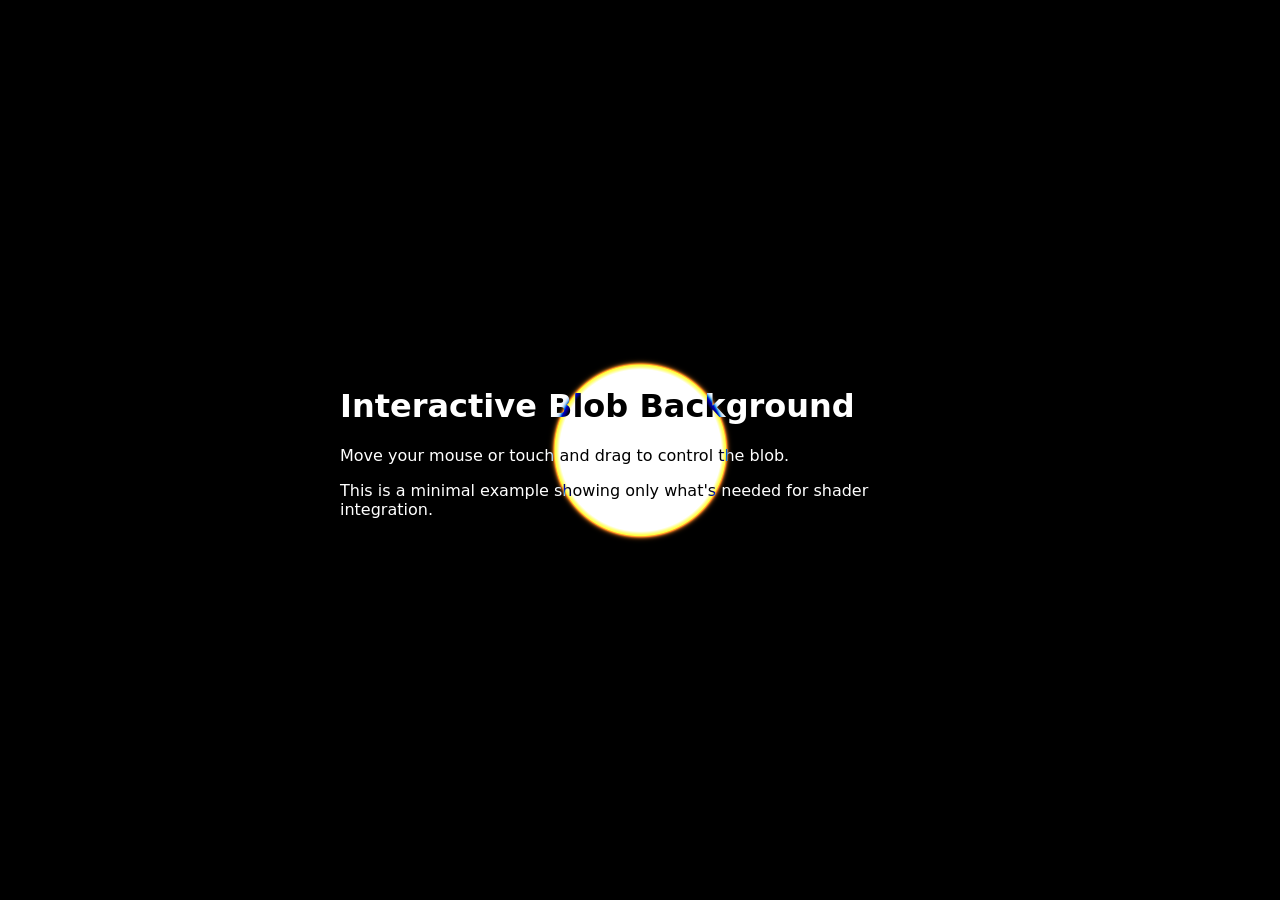
==== minimal-example.html @ 9a6d0f73 "Enhance mouse interaction in shaders: replace ripple effect with a gravitational vortex that warps a" ====
<!DOCTYPE html>
<html lang="en">

<head>
	<meta charset="UTF-8">
	<meta name="viewport" content="width=device-width, initial-scale=1.0">
	<title>Minimal Shader Background Example</title>
	<style>
		html,
		body {
			margin: 0;
			padding: 0;
			width: 100%;
			height: 100%;
			display: grid;
			place-items: center;
		}

		/* Library automatically creates and positions the canvas */
		#shader-web-background {
			position: fixed;
			top: 0;
			left: 0;
			width: 100%;
			height: 100%;
			z-index: -1;
		}

		.content {
			position: relative;
			z-index: 1;
			padding: 2rem;
			color: white;
			font-family: system-ui, sans-serif;
			max-width: 600px;
			margin: 0 auto;
			mix-blend-mode: difference;
		}
	</style>

	<!-- Buffer pass: processes feedback and draws the blob -->
	<script type="x-shader/x-fragment" id="blob-buffer">
		precision highp float;

		uniform vec2 iResolution;
		uniform float iMinDimension;
		uniform sampler2D iChannel0;
		uniform float iFeedbackFadeRate;
		uniform vec2 iBlobCenter;
		uniform float iBlobRadius;
		uniform vec3 iBlobColor;
		uniform float iBlobIntensity;

		void main() {
			vec2 uv = gl_FragCoord.xy / iResolution;
			vec2 st = (gl_FragCoord.xy * 2.0 - iResolution) / iMinDimension;

			vec3 previousColor = texture2D(iChannel0, uv).rgb;
			previousColor *= iFeedbackFadeRate;

			float dist = distance(iBlobCenter, st);
			float blob = smoothstep(iBlobRadius, iBlobRadius * 0.7, dist);
			blob = pow(blob, 15.0);

			vec3 drawColor = iBlobColor * blob * iBlobIntensity;

			vec3 color = clamp(previousColor + drawColor, 0.0, 1.0);
			gl_FragColor = vec4(color, 1.0);
		}
	</script>

	<!-- Image pass: outputs the buffer to screen -->
	<script type="x-shader/x-fragment" id="blob-image">
		precision highp float;

		uniform vec2 iResolution;
		uniform sampler2D iChannel0;

		void main() {
			gl_FragColor = texture2D(iChannel0, gl_FragCoord.xy / iResolution);
		}
	</script>
</head>

<body>
	<!-- Page content -->
	<main class="content">
		<h1>Interactive Blob Background</h1>
		<p>Move your mouse or touch and drag to control the blob.</p>
		<p>This is a minimal example showing only what's needed for shader integration.</p>
	</main>

	<!-- Shader library by xemantic -->
	<script src="dist/shader-web-background.min.js"></script>

	<!-- Shader code -->
	<script>
		(function () {
			// Shader state
			var minDimension = Math.min(window.innerWidth, window.innerHeight);
			var mouseX = window.innerWidth / 2;
			var mouseY = window.innerHeight / 2;
			var shaderMouseX = 0;
			var shaderMouseY = 0;

			// Blob parameters
			var blobCenterX = 0;
			var blobCenterY = 0;
			var blobColor = [1, 0.5, 0.8];
			var blobRadius = 0.25;
			var blobIntensity = 0.6;
			var feedbackFadeRate = 0.98;
			var colorShiftSpeed = 0.1;

			// Mouse and touch tracking
			document.addEventListener('mousemove', function (e) {
				mouseX = e.clientX;
				mouseY = e.clientY;
			});

			document.addEventListener('touchmove', function (e) {
				if (e.touches.length > 0) {
					mouseX = e.touches[0].clientX;
					mouseY = e.touches[0].clientY;
				}
			}, { passive: true });

			// Initialize shader
			shaderWebBackground.shade({
				onInit: function (ctx) {
					mouseX = ctx.cssWidth / 2;
					mouseY = ctx.cssHeight / 2;
				},
				onResize: function (width, height) {
					minDimension = Math.min(width, height);
				},
				onBeforeFrame: function (ctx) {
					var time = performance.now() / 1000;

					// Convert mouse to shader coordinates
					shaderMouseX = ctx.toShaderX(mouseX);
					shaderMouseY = ctx.toShaderY(mouseY);

					// Normalized coordinates
					var stMouseX = (2 * shaderMouseX - ctx.width) / minDimension;
					var stMouseY = (2 * shaderMouseY - ctx.height) / minDimension;

					var targetX = stMouseX;
					var targetY = stMouseY;

					// Smooth blob movement
					blobCenterX += (targetX - blobCenterX) * 0.15;
					blobCenterY += (targetY - blobCenterY) * 0.15;

					// Color shifts based on position and time
					var distance = Math.sqrt(blobCenterX * blobCenterX + blobCenterY * blobCenterY);
					var hue = (time * colorShiftSpeed + distance * 0.5) % 1.0;
					blobColor[0] = 0.5 + 0.5 * Math.sin(hue * Math.PI * 2);
					blobColor[1] = 0.5 + 0.5 * Math.sin((hue + 0.33) * Math.PI * 2);
					blobColor[2] = 0.5 + 0.5 * Math.sin((hue + 0.66) * Math.PI * 2);
				},
				shaders: {
					'blob-buffer': {
						uniforms: {
							iResolution: function (gl, loc, ctx) { gl.uniform2f(loc, ctx.width, ctx.height); },
							iMinDimension: function (gl, loc) { gl.uniform1f(loc, minDimension); },
							iFeedbackFadeRate: function (gl, loc) { gl.uniform1f(loc, feedbackFadeRate); },
							iBlobCenter: function (gl, loc) { gl.uniform2f(loc, blobCenterX, blobCenterY); },
							iBlobRadius: function (gl, loc) { gl.uniform1f(loc, blobRadius); },
							iBlobColor: function (gl, loc) { gl.uniform3f(loc, blobColor[0], blobColor[1], blobColor[2]); },
							iBlobIntensity: function (gl, loc) { gl.uniform1f(loc, blobIntensity); },
							iChannel0: function (gl, loc, ctx) { ctx.texture(loc, ctx.buffers['blob-buffer']); }
						}
					},
					'blob-image': {
						uniforms: {
							iResolution: function (gl, loc, ctx) { gl.uniform2f(loc, ctx.width, ctx.height); },
							iChannel0: function (gl, loc, ctx) { ctx.texture(loc, ctx.buffers['blob-buffer']); }
						}
					}
				}
			});
		})();
	</script>

</body>

</html>
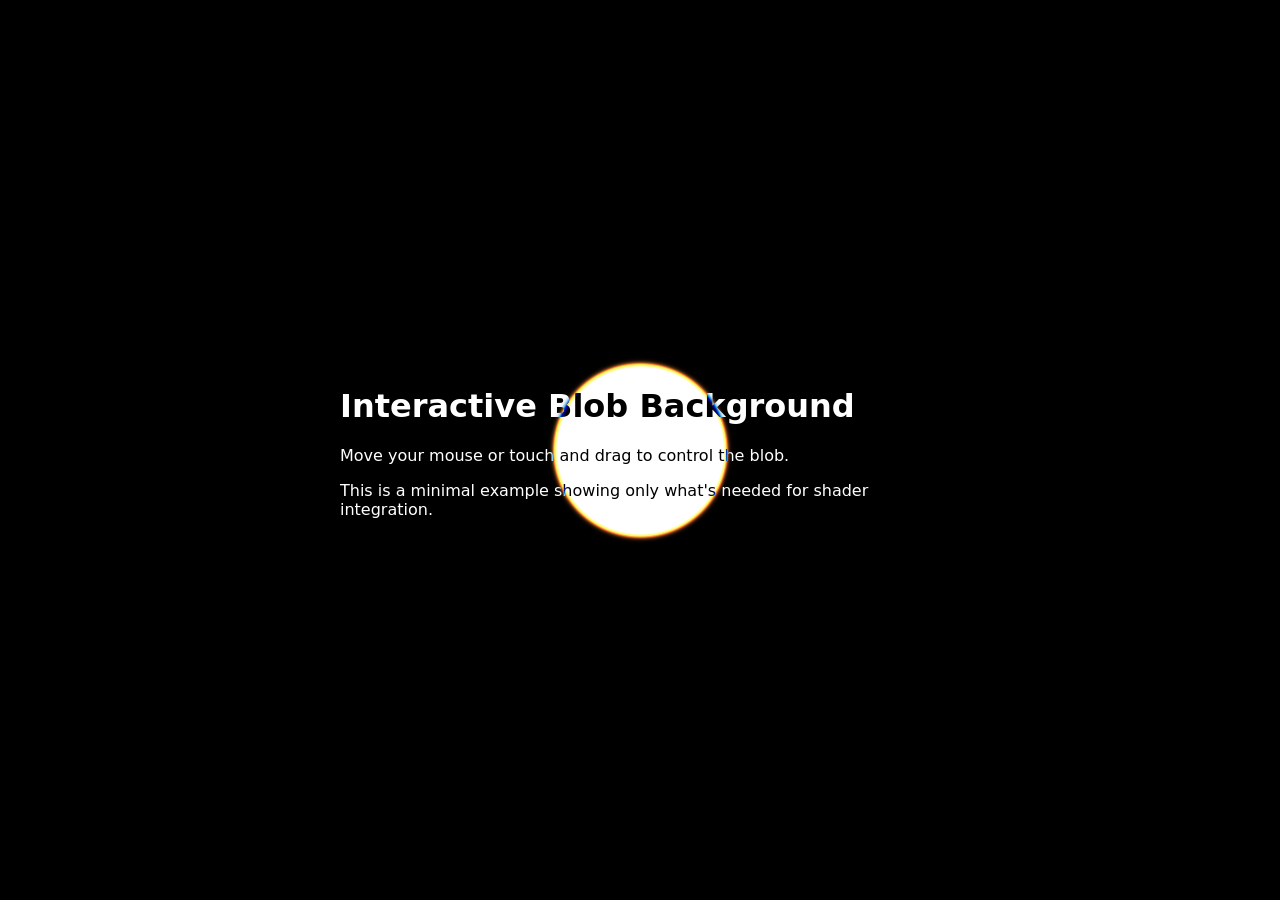
==== commit 5d2e5e73: "Add WebGL support notification: Implement a notification system to alert users when WebGL is unsuppo" ====
--- a/minimal-example.html
+++ b/minimal-example.html
@@ -11,7 +11,8 @@
 			margin: 0;
 			padding: 0;
 			width: 100%;
-			height: 100%;
+			min-height: 100vh;
+			min-height: 100dvh;
 			display: grid;
 			place-items: center;
 		}
@@ -36,6 +37,42 @@
 			margin: 0 auto;
 			mix-blend-mode: difference;
 		}
+
+		/* WebGL unsupported notification */
+		.webgl-notification {
+			position: fixed;
+			bottom: 20px;
+			left: 50%;
+			transform: translateX(-50%);
+			background: rgba(220, 53, 69, 0.95);
+			color: #fff;
+			padding: 12px 20px;
+			border-radius: 6px;
+			font-size: 13px;
+			z-index: 10001;
+			box-shadow: 0 4px 12px rgba(0, 0, 0, 0.3);
+			backdrop-filter: blur(10px);
+			border: 1px solid rgba(255, 255, 255, 0.2);
+			animation: slideUp 0.3s ease-out;
+			max-width: 90%;
+			text-align: center;
+		}
+
+		@keyframes slideUp {
+			from {
+				transform: translateX(-50%) translateY(20px);
+				opacity: 0;
+			}
+
+			to {
+				transform: translateX(-50%) translateY(0);
+				opacity: 1;
+			}
+		}
+
+		.webgl-notification.hidden {
+			display: none;
+		}
 	</style>
 
 	<!-- Buffer pass: processes feedback and draws the blob -->
@@ -89,6 +126,11 @@
 		<p>Move your mouse or touch and drag to control the blob.</p>
 		<p>This is a minimal example showing only what's needed for shader integration.</p>
 	</main>
+
+	<!-- WebGL unsupported notification -->
+	<div id="webgl-notification" class="webgl-notification hidden">
+		⚠️ Shader cannot be played on this device
+	</div>
 
 	<!-- Shader library by xemantic -->
 	<script src="dist/shader-web-background.min.js"></script>
@@ -125,61 +167,98 @@
 				}
 			}, { passive: true });
 
-			// Initialize shader
-			shaderWebBackground.shade({
-				onInit: function (ctx) {
-					mouseX = ctx.cssWidth / 2;
-					mouseY = ctx.cssHeight / 2;
-				},
-				onResize: function (width, height) {
-					minDimension = Math.min(width, height);
-				},
-				onBeforeFrame: function (ctx) {
-					var time = performance.now() / 1000;
-
-					// Convert mouse to shader coordinates
-					shaderMouseX = ctx.toShaderX(mouseX);
-					shaderMouseY = ctx.toShaderY(mouseY);
-
-					// Normalized coordinates
-					var stMouseX = (2 * shaderMouseX - ctx.width) / minDimension;
-					var stMouseY = (2 * shaderMouseY - ctx.height) / minDimension;
-
-					var targetX = stMouseX;
-					var targetY = stMouseY;
-
-					// Smooth blob movement
-					blobCenterX += (targetX - blobCenterX) * 0.15;
-					blobCenterY += (targetY - blobCenterY) * 0.15;
-
-					// Color shifts based on position and time
-					var distance = Math.sqrt(blobCenterX * blobCenterX + blobCenterY * blobCenterY);
-					var hue = (time * colorShiftSpeed + distance * 0.5) % 1.0;
-					blobColor[0] = 0.5 + 0.5 * Math.sin(hue * Math.PI * 2);
-					blobColor[1] = 0.5 + 0.5 * Math.sin((hue + 0.33) * Math.PI * 2);
-					blobColor[2] = 0.5 + 0.5 * Math.sin((hue + 0.66) * Math.PI * 2);
-				},
-				shaders: {
-					'blob-buffer': {
-						uniforms: {
-							iResolution: function (gl, loc, ctx) { gl.uniform2f(loc, ctx.width, ctx.height); },
-							iMinDimension: function (gl, loc) { gl.uniform1f(loc, minDimension); },
-							iFeedbackFadeRate: function (gl, loc) { gl.uniform1f(loc, feedbackFadeRate); },
-							iBlobCenter: function (gl, loc) { gl.uniform2f(loc, blobCenterX, blobCenterY); },
-							iBlobRadius: function (gl, loc) { gl.uniform1f(loc, blobRadius); },
-							iBlobColor: function (gl, loc) { gl.uniform3f(loc, blobColor[0], blobColor[1], blobColor[2]); },
-							iBlobIntensity: function (gl, loc) { gl.uniform1f(loc, blobIntensity); },
-							iChannel0: function (gl, loc, ctx) { ctx.texture(loc, ctx.buffers['blob-buffer']); }
+			// Check WebGL support
+			function checkWebGLSupport() {
+				try {
+					const canvas = document.createElement('canvas');
+					const gl = canvas.getContext('webgl') || canvas.getContext('experimental-webgl');
+					return !!gl;
+				} catch (e) {
+					return false;
+				}
+			}
+
+			// Show WebGL unsupported notification
+			function showWebGLNotification() {
+				const notification = document.getElementById('webgl-notification');
+				if (notification) {
+					notification.classList.remove('hidden');
+				}
+			}
+
+			// Hide WebGL unsupported notification
+			function hideWebGLNotification() {
+				const notification = document.getElementById('webgl-notification');
+				if (notification) {
+					notification.classList.add('hidden');
+				}
+			}
+
+			// Check WebGL support before initializing
+			if (!checkWebGLSupport()) {
+				showWebGLNotification();
+			} else {
+				// Initialize shader
+				try {
+					shaderWebBackground.shade({
+						onInit: function (ctx) {
+							mouseX = ctx.cssWidth / 2;
+							mouseY = ctx.cssHeight / 2;
+						},
+						onResize: function (width, height) {
+							minDimension = Math.min(width, height);
+						},
+						onBeforeFrame: function (ctx) {
+							var time = performance.now() / 1000;
+
+							// Convert mouse to shader coordinates
+							shaderMouseX = ctx.toShaderX(mouseX);
+							shaderMouseY = ctx.toShaderY(mouseY);
+
+							// Normalized coordinates
+							var stMouseX = (2 * shaderMouseX - ctx.width) / minDimension;
+							var stMouseY = (2 * shaderMouseY - ctx.height) / minDimension;
+
+							var targetX = stMouseX;
+							var targetY = stMouseY;
+
+							// Smooth blob movement
+							blobCenterX += (targetX - blobCenterX) * 0.15;
+							blobCenterY += (targetY - blobCenterY) * 0.15;
+
+							// Color shifts based on position and time
+							var distance = Math.sqrt(blobCenterX * blobCenterX + blobCenterY * blobCenterY);
+							var hue = (time * colorShiftSpeed + distance * 0.5) % 1.0;
+							blobColor[0] = 0.5 + 0.5 * Math.sin(hue * Math.PI * 2);
+							blobColor[1] = 0.5 + 0.5 * Math.sin((hue + 0.33) * Math.PI * 2);
+							blobColor[2] = 0.5 + 0.5 * Math.sin((hue + 0.66) * Math.PI * 2);
+						},
+						shaders: {
+							'blob-buffer': {
+								uniforms: {
+									iResolution: function (gl, loc, ctx) { gl.uniform2f(loc, ctx.width, ctx.height); },
+									iMinDimension: function (gl, loc) { gl.uniform1f(loc, minDimension); },
+									iFeedbackFadeRate: function (gl, loc) { gl.uniform1f(loc, feedbackFadeRate); },
+									iBlobCenter: function (gl, loc) { gl.uniform2f(loc, blobCenterX, blobCenterY); },
+									iBlobRadius: function (gl, loc) { gl.uniform1f(loc, blobRadius); },
+									iBlobColor: function (gl, loc) { gl.uniform3f(loc, blobColor[0], blobColor[1], blobColor[2]); },
+									iBlobIntensity: function (gl, loc) { gl.uniform1f(loc, blobIntensity); },
+									iChannel0: function (gl, loc, ctx) { ctx.texture(loc, ctx.buffers['blob-buffer']); }
+								}
+							},
+							'blob-image': {
+								uniforms: {
+									iResolution: function (gl, loc, ctx) { gl.uniform2f(loc, ctx.width, ctx.height); },
+									iChannel0: function (gl, loc, ctx) { ctx.texture(loc, ctx.buffers['blob-buffer']); }
+								}
+							}
 						}
-					},
-					'blob-image': {
-						uniforms: {
-							iResolution: function (gl, loc, ctx) { gl.uniform2f(loc, ctx.width, ctx.height); },
-							iChannel0: function (gl, loc, ctx) { ctx.texture(loc, ctx.buffers['blob-buffer']); }
-						}
-					}
-				}
-			});
+					});
+				} catch (error) {
+					console.error('Failed to initialize shader:', error);
+					showWebGLNotification();
+				}
+			}
 		})();
 	</script>
 
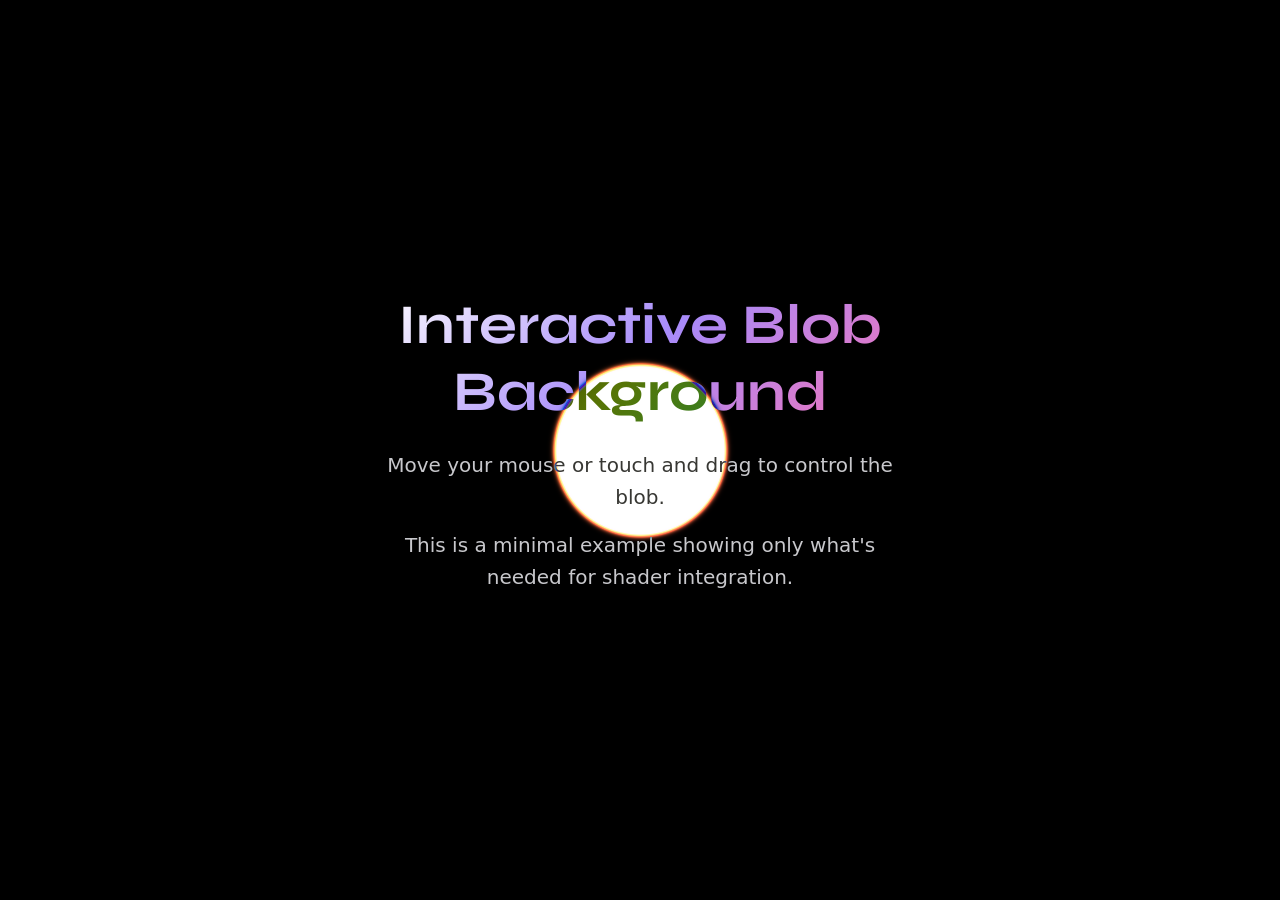
==== commit 48d230c7: "Refactor project structure and update dependencies: - migrate styles and shader library to src direc" ====
--- a/minimal-example.html
+++ b/minimal-example.html
@@ -5,73 +5,18 @@
 	<meta charset="UTF-8">
 	<meta name="viewport" content="width=device-width, initial-scale=1.0">
 	<title>Minimal Shader Background Example</title>
+	<!-- Google Fonts -->
+	<link rel="stylesheet" href="https://fonts.googleapis.com/css2?family=Syne:wght@400;600;700&display=swap">
+
+	<link rel="stylesheet" href="src/styles.css">
 	<style>
-		html,
 		body {
-			margin: 0;
-			padding: 0;
-			width: 100%;
-			min-height: 100vh;
-			min-height: 100dvh;
 			display: grid;
 			place-items: center;
 		}
 
-		/* Library automatically creates and positions the canvas */
-		#shader-web-background {
-			position: fixed;
-			top: 0;
-			left: 0;
-			width: 100%;
-			height: 100%;
-			z-index: -1;
-		}
-
 		.content {
-			position: relative;
-			z-index: 1;
-			padding: 2rem;
-			color: white;
-			font-family: system-ui, sans-serif;
-			max-width: 600px;
-			margin: 0 auto;
 			mix-blend-mode: difference;
-		}
-
-		/* WebGL unsupported notification */
-		.webgl-notification {
-			position: fixed;
-			bottom: 20px;
-			left: 50%;
-			transform: translateX(-50%);
-			background: rgba(220, 53, 69, 0.95);
-			color: #fff;
-			padding: 12px 20px;
-			border-radius: 6px;
-			font-size: 13px;
-			z-index: 10001;
-			box-shadow: 0 4px 12px rgba(0, 0, 0, 0.3);
-			backdrop-filter: blur(10px);
-			border: 1px solid rgba(255, 255, 255, 0.2);
-			animation: slideUp 0.3s ease-out;
-			max-width: 90%;
-			text-align: center;
-		}
-
-		@keyframes slideUp {
-			from {
-				transform: translateX(-50%) translateY(20px);
-				opacity: 0;
-			}
-
-			to {
-				transform: translateX(-50%) translateY(0);
-				opacity: 1;
-			}
-		}
-
-		.webgl-notification.hidden {
-			display: none;
 		}
 	</style>
 
@@ -132,8 +77,8 @@
 		⚠️ Shader cannot be played on this device
 	</div>
 
-	<!-- Shader library by xemantic -->
-	<script src="dist/shader-web-background.min.js"></script>
+	<!-- Shader library by xemantic (must load before shader initialization script) -->
+	<script src="src/shader-web-background.min.js"></script>
 
 	<!-- Shader code -->
 	<script>
--- a/src/styles.css
+++ b/src/styles.css
@@ -0,0 +1,907 @@
+/* ============================================
+   SHADER TESTING ENVIRONMENT - UNIFIED STYLES
+   Token-based CSS system with Viewport-Look palette
+   ============================================ */
+
+/* ============================================
+   COLOR SYSTEM (from viewport-aware-example.html)
+   ============================================ */
+:root {
+	/* Base Colors */
+	--white: #fff;
+	--black: #000;
+
+	/* Background Shades */
+	--bg-ultra-dark: #0a0a0f;
+	--bg-dark: #1a1a24;
+	--bg-semi-dark: rgba(0, 0, 0, 0.8);
+	--bg-overlay: rgba(0, 0, 0, 0.6);
+	--bg-glass: rgba(0, 0, 0, 0.5);
+
+	/* Content Block Backgrounds */
+	--bg-block: linear-gradient(135deg, rgba(255, 255, 255, 0.03) 0%, rgba(255, 255, 255, 0.01) 100%);
+	--bg-code: #2d2d2d80;
+
+	/* Text Colors */
+	--text-light: #e8e8ec;
+	--text-light-muted: #e8e8ecdc;
+	--text-heading: #f8fafc;
+
+	/* Accent Colors - Purple/Pink */
+	--accent-purple: #a78bfa;
+	--accent-pink: #f472b6;
+	--accent-blue: #60a5fa;
+
+	/* Status Colors */
+	--status-success: #4ade80;
+	--status-warning: #fbbf24;
+	--status-error: #dc3545;
+
+	/* Transparency Patterns */
+	--white-trans-05: rgba(255, 255, 255, 0.05);
+	--white-trans-06: rgba(255, 255, 255, 0.06);
+	--white-trans-10: rgba(255, 255, 255, 0.1);
+	--white-trans-15: rgba(255, 255, 255, 0.15);
+	--white-trans-20: rgba(255, 255, 255, 0.2);
+	--white-trans-30: rgba(255, 255, 255, 0.3);
+	--black-trans-10: rgba(0, 0, 0, 0.1);
+	--black-trans-20: rgba(0, 0, 0, 0.2);
+	--black-trans-30: rgba(0, 0, 0, 0.3);
+	--black-trans-40: rgba(0, 0, 0, 0.4);
+
+	/* Link Colors */
+	--link-color: var(--white);
+	--link-color-hover: rgba(255, 255, 255, 0.7);
+}
+
+/* ============================================
+   TYPOGRAPHY SYSTEM
+   ============================================ */
+:root {
+	/* Font Families */
+	--heading-font-family: 'Syne', system-ui, sans-serif;
+	--text-font-family: 'Roboto', system-ui, sans-serif;
+	--code-font-family: 'JetBrains Mono', 'SF Mono', 'Fira Code', 'Consolas', monospace;
+
+	/* Text Sizes - Fluid clamp() */
+	--text-xs: clamp(0.75rem, 0.7rem + 0.25vw, 0.8125rem);
+	--text-s: clamp(0.8125rem, 0.75rem + 0.3vw, 0.9375rem);
+	--text-m: clamp(1rem, 0.95rem + 0.25vw, 1.1rem);
+	--text-l: clamp(1.1rem, 1rem + 0.5vw, 1.25rem);
+
+	/* Heading Sizes - Fluid clamp() */
+	--h1: clamp(2rem, 1.5rem + 2.5vw, 3.5rem);
+	--h2: clamp(1.5rem, 1.25rem + 1.25vw, 2rem);
+	--h3: clamp(1.25rem, 1.1rem + 0.75vw, 1.5rem);
+
+	/* Typography Properties */
+	--heading-font-weight: 700;
+	--heading-line-height: 1.2;
+	--text-line-height: 1.6;
+}
+
+/* ============================================
+   SPACING SYSTEM
+   ============================================ */
+:root {
+	/* Base Spacing Scale */
+	--space-xs: 8px;
+	--space-s: 12px;
+	--space-m: 16px;
+	--space-l: 24px;
+	--space-xl: 32px;
+	--space-xxl: 40px;
+
+	/* Section Spacing */
+	--section-space-s: 40px;
+	--section-space-m: 80px;
+	--section-space-l: 120px;
+
+	/* Contextual Gaps */
+	--content-gap: var(--space-m);
+	--container-gap: var(--space-xl);
+	--gutter: 24px;
+}
+
+/* ============================================
+   LAYOUT SYSTEM
+   ============================================ */
+:root {
+	/* Container Width */
+	--content-width: 900px;
+	--content-width-safe: min(var(--content-width), calc(100% - var(--gutter) * 2));
+}
+
+/* ============================================
+   DESIGN TOKENS
+   ============================================ */
+:root {
+	/* Border Radius */
+	--radius-s: 6px;
+	--radius-m: 8px;
+	--radius-l: 12px;
+	--radius-xl: 16px;
+
+	/* Borders */
+	--border-width: 1px;
+	--border-subtle: var(--border-width) solid var(--white-trans-06);
+	--border-light: var(--border-width) solid var(--white-trans-10);
+	--border-medium: var(--border-width) solid var(--white-trans-20);
+
+	/* Shadows */
+	--box-shadow-m: 0 4px 24px var(--black-trans-40);
+	--box-shadow-l: 0 8px 40px var(--black-trans-40);
+
+	/* Transitions */
+	--transition-duration: 0.2s;
+	--transition-timing: ease;
+	--transition: all var(--transition-duration) var(--transition-timing);
+}
+
+/* ============================================
+   BASE RESET & DEFAULTS
+   ============================================ */
+* {
+	margin: 0;
+	padding: 0;
+	box-sizing: border-box;
+}
+
+html {
+	scroll-behavior: smooth;
+}
+
+body {
+	font-family: var(--text-font-family);
+	font-size: var(--text-m);
+	line-height: var(--text-line-height);
+	color: var(--text-light);
+	/* Transparent to allow shader canvas to show through */
+	background: var(--bg-ultra-dark);
+	min-height: 100vh;
+	min-height: 100dvh;
+	overflow-x: hidden;
+}
+
+/* ============================================
+   TYPOGRAPHY DEFAULTS
+   ============================================ */
+h1,
+h2,
+h3,
+h4,
+h5,
+h6 {
+	font-family: var(--heading-font-family);
+	font-weight: var(--heading-font-weight);
+	line-height: var(--heading-line-height);
+	color: var(--text-heading);
+	text-wrap: balance;
+}
+
+h1 {
+	font-size: var(--h1);
+	margin-bottom: var(--space-l);
+	background: linear-gradient(135deg, var(--white) 0%, var(--accent-purple) 50%, var(--accent-pink) 100%);
+	-webkit-background-clip: text;
+	-webkit-text-fill-color: transparent;
+	background-clip: text;
+}
+
+h2 {
+	font-size: var(--h2);
+	margin-bottom: var(--space-m);
+}
+
+h3 {
+	font-size: var(--h3);
+	margin-bottom: var(--space-s);
+	color: var(--text-light);
+}
+
+p {
+	font-size: var(--text-l);
+	color: var(--text-light-muted);
+	margin-bottom: var(--space-m);
+}
+
+a {
+	color: var(--link-color);
+	text-decoration: underline;
+	text-decoration-thickness: 1px;
+	text-underline-offset: 2px;
+	transition: var(--transition);
+}
+
+a:hover {
+	color: var(--link-color-hover);
+}
+
+strong {
+	color: var(--text-heading);
+}
+
+code {
+	font-family: var(--code-font-family);
+	font-size: 0.9em;
+	background: var(--white-trans-10);
+	padding: 0.15em 0.4em;
+	border-radius: var(--radius-s);
+}
+
+ul,
+ol {
+	padding-left: 0;
+	list-style: none;
+}
+
+/* ============================================
+   LAYOUT COMPONENTS
+   ============================================ */
+
+/* Section - Main content wrapper */
+.section,
+#demo-content {
+	max-width: var(--content-width);
+	margin: 0 auto;
+	padding: var(--section-space-m) var(--gutter);
+	position: relative;
+	z-index: 1;
+}
+
+.section.intro {
+	padding-top: var(--section-space-l);
+}
+
+.section p.lead,
+.content-section p:first-of-type {
+	font-size: var(--text-l);
+	color: var(--text-light-muted);
+}
+
+/* Content Block - Card-like containers */
+.content-block,
+.content-section {
+	background: var(--bg-block);
+	border: var(--border-subtle);
+	border-radius: var(--radius-xl);
+	padding: var(--space-xl);
+	margin-bottom: var(--space-l);
+}
+
+.content-section {
+	margin-bottom: var(--section-space-m);
+	padding: var(--space-xxl);
+	background: var(--bg-glass);
+	backdrop-filter: blur(10px);
+	border: var(--border-light);
+}
+
+.content-block h3 {
+	font-size: var(--h3);
+	margin-bottom: var(--space-s);
+}
+
+.content-block ul,
+.content-section ul {
+	margin-top: var(--space-m);
+}
+
+.content-block li,
+.content-section li {
+	padding: var(--space-xs) 0;
+	padding-left: var(--space-l);
+	position: relative;
+	color: var(--text-light-muted);
+	font-size: var(--text-m);
+	line-height: 1.8;
+}
+
+.content-block li::before {
+	content: "→";
+	position: absolute;
+	left: 0;
+	color: var(--accent-purple);
+}
+
+.content-section li {
+	list-style: disc;
+	margin-left: var(--space-l);
+	padding-left: 0;
+}
+
+.content-section li::before {
+	display: none;
+}
+
+/* ============================================
+   SHADER COMPONENTS
+   ============================================ */
+
+/* Shader Section */
+.shader-section {
+	position: relative;
+	margin: var(--space-xxl) auto;
+	max-width: var(--content-width);
+	padding: 0 var(--gutter);
+}
+
+/* Shader Wrapper */
+.shader-wrapper {
+	position: relative;
+	border-radius: var(--radius-xl);
+	overflow: hidden;
+	box-shadow: var(--box-shadow-l), 0 0 0 1px var(--white-trans-05);
+}
+
+/* Shader Canvas */
+.shader-canvas {
+	width: 100%;
+	height: 400px;
+	display: block;
+	border-radius: var(--radius-l);
+}
+
+/* Shader Label */
+.shader-label {
+	position: absolute;
+	top: var(--space-m);
+	left: var(--space-m);
+	right: var(--space-m);
+	background: var(--bg-overlay);
+	backdrop-filter: blur(10px);
+	padding: var(--space-xs) var(--space-m);
+	border-radius: var(--radius-m);
+	font-size: var(--text-xs);
+	font-weight: 600;
+	z-index: 10;
+	display: flex;
+	align-items: center;
+	gap: var(--space-xs);
+}
+
+/* Status Dot */
+.status-dot {
+	width: 8px;
+	height: 8px;
+	border-radius: 50%;
+	background: #666;
+	transition: background 0.3s ease;
+}
+
+.status-dot.active {
+	background: var(--status-success);
+	box-shadow: 0 0 8px var(--status-success);
+}
+
+.status-dot.paused {
+	background: var(--status-warning);
+}
+
+/* ============================================
+   BUTTON COMPONENTS
+   ============================================ */
+
+/* Toggle Button */
+.toggle-btn {
+	margin-left: auto;
+	padding: 6px 12px;
+	background: var(--white-trans-10);
+	border: var(--border-medium);
+	border-radius: var(--radius-s);
+	color: var(--text-light);
+	font-size: var(--text-xs);
+	font-weight: 600;
+	cursor: pointer;
+	transition: var(--transition);
+	font-family: inherit;
+}
+
+.toggle-btn:hover {
+	background: var(--white-trans-15);
+	border-color: var(--white-trans-30);
+}
+
+.toggle-btn:active {
+	transform: scale(0.95);
+}
+
+.toggle-btn.active {
+	background: rgba(74, 222, 128, 0.2);
+	border-color: var(--status-success);
+	color: var(--status-success);
+}
+
+.toggle-btn.paused {
+	background: rgba(251, 191, 36, 0.2);
+	border-color: var(--status-warning);
+	color: var(--status-warning);
+}
+
+/* Warning Buttons */
+.warning-btn {
+	flex: 1;
+	padding: 12px 24px;
+	border: none;
+	border-radius: var(--radius-s);
+	font-size: var(--text-s);
+	font-weight: 500;
+	cursor: pointer;
+	transition: var(--transition);
+	font-family: inherit;
+}
+
+.warning-btn-primary {
+	background: #ff6b6b;
+	color: var(--white);
+}
+
+.warning-btn-primary:hover {
+	background: #ff5252;
+	transform: translateY(-1px);
+	box-shadow: 0 4px 12px rgba(255, 107, 107, 0.4);
+}
+
+.warning-btn-secondary {
+	background: var(--white-trans-10);
+	color: var(--white);
+	border: var(--border-medium);
+}
+
+.warning-btn-secondary:hover {
+	background: var(--white-trans-15);
+	border-color: var(--white-trans-30);
+}
+
+/* ============================================
+   STATS OVERLAY
+   ============================================ */
+.stats {
+	position: fixed;
+	bottom: var(--space-l);
+	right: var(--space-l);
+	background: var(--bg-semi-dark);
+	backdrop-filter: blur(16px);
+	padding: var(--space-m) var(--space-l);
+	border-radius: var(--radius-l);
+	font-size: var(--text-xs);
+	z-index: 1000;
+	border: var(--border-light);
+	min-width: 200px;
+}
+
+.stats-title {
+	font-weight: 600;
+	margin-bottom: var(--space-xs);
+	color: var(--text-light);
+}
+
+.stats-row {
+	display: flex;
+	justify-content: space-between;
+	padding: 4px 0;
+	color: var(--text-light-muted);
+}
+
+.stats-value {
+	font-weight: 600;
+	color: var(--status-success);
+}
+
+.stats-value.paused {
+	color: var(--status-warning);
+}
+
+/* ============================================
+   SHADER SELECTOR (index.html)
+   ============================================ */
+#shader-selector {
+	position: fixed;
+	top: 20px;
+	right: 20px;
+	left: 20px;
+	z-index: 1000;
+	background: var(--bg-glass);
+	padding: var(--space-m) 20px;
+	border-radius: var(--radius-m);
+	backdrop-filter: blur(10px);
+	border: var(--border-light);
+	color: var(--white);
+	min-width: 240px;
+	box-shadow: var(--box-shadow-m);
+}
+
+#shader-selector label {
+	display: block;
+	margin-bottom: var(--space-xs);
+	font-size: var(--text-xs);
+	text-transform: uppercase;
+	letter-spacing: 1px;
+	color: var(--text-light-muted);
+}
+
+#shader-select {
+	width: 100%;
+	padding: 10px 12px;
+	font-size: var(--text-s);
+	border: var(--border-medium);
+	border-radius: var(--radius-s);
+	background: var(--white-trans-10);
+	color: var(--white);
+	cursor: pointer;
+	outline: none;
+	transition: var(--transition);
+}
+
+#shader-select:hover {
+	border-color: var(--white-trans-30);
+	background: var(--white-trans-15);
+}
+
+#shader-select:focus {
+	border-color: var(--accent-blue);
+}
+
+#shader-select option {
+	background: var(--bg-dark);
+	color: var(--white);
+	padding: var(--space-xs);
+}
+
+#shader-info {
+	margin-top: var(--space-s);
+	padding-top: var(--space-s);
+	border-top: var(--border-light);
+	font-size: var(--text-xs);
+	line-height: 1.5;
+	color: var(--text-light-muted);
+}
+
+#shader-info strong {
+	color: var(--text-heading);
+	display: block;
+	margin-bottom: 4px;
+}
+
+/* Demo Content Adjustments for index.html */
+#demo-content {
+	padding-top: 300px;
+	color: var(--text-heading);
+}
+
+/* ============================================
+   CODE BLOCKS & PRISM OVERRIDES
+   ============================================ */
+pre {
+	background: var(--bg-code);
+	border-radius: var(--radius-l);
+	padding: var(--space-l);
+	overflow-x: auto;
+	font-family: var(--code-font-family);
+	font-size: var(--text-s);
+	border: var(--border-subtle);
+	margin-bottom: var(--space-m);
+}
+
+pre code {
+	background: transparent;
+	padding: 0;
+	font-size: inherit;
+}
+
+/* Prism theme overrides for dark background */
+:not(pre)>code[class*=language-][class*=language-],
+pre[class*=language-][class*=language-] {
+	background: var(--bg-code);
+	color: var(--text-light);
+	font-family: var(--code-font-family);
+	font-size: var(--text-s);
+}
+
+.token.comment,
+.token.prolog,
+.token.doctype,
+.token.cdata {
+	color: #6b7280;
+}
+
+.token.punctuation {
+	color: var(--text-light-muted);
+}
+
+.token.property,
+.token.tag,
+.token.constant,
+.token.symbol,
+.token.deleted {
+	color: #f472b6;
+}
+
+.token.boolean,
+.token.number {
+	color: var(--status-success);
+}
+
+.token.selector,
+.token.attr-name,
+.token.string,
+.token.char,
+.token.builtin,
+.token.inserted {
+	color: var(--status-success);
+}
+
+.token.operator,
+.token.entity,
+.token.url,
+.language-css .token.string,
+.style .token.string,
+.token.variable {
+	color: var(--text-light-muted);
+}
+
+.token.atrule,
+.token.attr-value,
+.token.function,
+.token.class-name {
+	color: var(--accent-blue);
+}
+
+.token.keyword {
+	color: var(--accent-purple);
+}
+
+.token.regex,
+.token.important {
+	color: var(--status-warning);
+}
+
+/* ============================================
+   MINIMAL EXAMPLE CONTENT STYLES
+   ============================================ */
+.content {
+	position: relative;
+	z-index: 1;
+	padding: 2rem;
+	color: var(--text-light);
+	font-family: var(--text-font-family);
+	max-width: 600px;
+	margin: 0 auto;
+	text-align: center;
+}
+
+.content h1 {
+	text-align: center;
+}
+
+.content p {
+	text-align: center;
+}
+
+/* Shader web background canvas */
+#shader-web-background {
+	position: fixed;
+	top: 0;
+	left: 0;
+	width: 100%;
+	height: 100%;
+	z-index: -1;
+}
+
+/* ============================================
+   NOTIFICATIONS & MODALS
+   ============================================ */
+
+/* WebGL Notification */
+.webgl-notification {
+	position: fixed;
+	bottom: 20px;
+	left: 50%;
+	transform: translateX(-50%);
+	background: rgba(220, 53, 69, 0.95);
+	color: var(--white);
+	padding: 12px 20px;
+	border-radius: var(--radius-s);
+	font-size: var(--text-xs);
+	z-index: 10001;
+	box-shadow: 0 4px 12px var(--black-trans-30);
+	backdrop-filter: blur(10px);
+	border: var(--border-medium);
+	animation: slideUp 0.3s ease-out;
+	max-width: 90%;
+	text-align: center;
+}
+
+.webgl-notification.hidden {
+	display: none;
+}
+
+/* Performance Warning Modal */
+.performance-warning-modal {
+	position: fixed;
+	top: 0;
+	left: 0;
+	right: 0;
+	bottom: 0;
+	background: rgba(0, 0, 0, 0.85);
+	backdrop-filter: blur(8px);
+	z-index: 10000;
+	display: flex;
+	align-items: center;
+	justify-content: center;
+	padding: 20px;
+	animation: fadeIn 0.2s ease-out;
+}
+
+.performance-warning-content {
+	background: rgba(20, 20, 30, 0.95);
+	border: 2px solid rgba(255, 165, 0, 0.5);
+	border-radius: var(--radius-l);
+	padding: var(--space-xl);
+	max-width: 500px;
+	width: 100%;
+	color: var(--white);
+	box-shadow: 0 8px 32px rgba(0, 0, 0, 0.5);
+	animation: slideUp 0.3s ease-out;
+}
+
+.performance-warning-content h2 {
+	margin: 0 0 var(--space-m) 0;
+	color: #ffa500;
+	font-size: var(--h2);
+	display: flex;
+	align-items: center;
+	gap: var(--space-xs);
+	background: none;
+	-webkit-text-fill-color: #ffa500;
+}
+
+.performance-warning-content p {
+	margin: 0 0 var(--space-s) 0;
+	line-height: 1.6;
+	color: var(--text-heading);
+}
+
+.warning-details {
+	background: var(--black-trans-30);
+	padding: var(--space-m);
+	border-radius: var(--radius-m);
+	margin: var(--space-m) 0;
+	border-left: 3px solid #ffa500;
+}
+
+.warning-details p {
+	margin: var(--space-xs) 0;
+	font-size: var(--text-s);
+}
+
+.warning-details strong {
+	color: #ffa500;
+}
+
+.warning-message {
+	margin-top: 20px !important;
+	font-weight: 500;
+	color: var(--text-heading) !important;
+}
+
+.performance-warning-content ul {
+	margin: var(--space-s) 0 var(--space-l) var(--space-l);
+	padding: 0;
+}
+
+.performance-warning-content li {
+	margin: var(--space-xs) 0;
+	color: var(--text-light-muted);
+	font-size: var(--text-s);
+	line-height: 1.5;
+	list-style: disc;
+	padding-left: 0;
+}
+
+.performance-warning-content li::before {
+	display: none;
+}
+
+.warning-actions {
+	display: flex;
+	gap: var(--space-s);
+	margin-top: var(--space-l);
+}
+
+.warning-checkbox {
+	display: flex;
+	align-items: center;
+	gap: var(--space-xs);
+	margin-top: 20px;
+	font-size: var(--text-xs);
+	color: var(--text-light-muted);
+	cursor: pointer;
+}
+
+.warning-checkbox input[type="checkbox"] {
+	cursor: pointer;
+	width: 16px;
+	height: 16px;
+}
+
+/* ============================================
+   ANIMATIONS
+   ============================================ */
+@keyframes fadeIn {
+	from {
+		opacity: 0;
+	}
+
+	to {
+		opacity: 1;
+	}
+}
+
+@keyframes slideUp {
+	from {
+		transform: translateY(20px);
+		opacity: 0;
+	}
+
+	to {
+		transform: translateY(0);
+		opacity: 1;
+	}
+}
+
+/* For webgl notification specifically */
+.webgl-notification {
+	animation: slideUpCenter 0.3s ease-out;
+}
+
+@keyframes slideUpCenter {
+	from {
+		transform: translateX(-50%) translateY(20px);
+		opacity: 0;
+	}
+
+	to {
+		transform: translateX(-50%) translateY(0);
+		opacity: 1;
+	}
+}
+
+/* ============================================
+   UTILITY CLASSES
+   ============================================ */
+.hidden {
+	display: none !important;
+}
+
+/* Fallback styling if WebGL fails */
+.shader-web-background-fallback {
+	background: linear-gradient(135deg, #1a1a2e 0%, #16213e 50%, #0f3460 100%);
+}
+
+/* Footer */
+.footer {
+	text-align: center;
+	padding: var(--section-space-m) var(--gutter);
+	color: var(--text-light-muted);
+}
+
+/* Credits */
+.credits {
+	font-size: var(--text-s);
+	color: var(--text-light-muted);
+}
+
+/* Checklist styling for index.html */
+.checklist li {
+	list-style: none;
+	padding-left: var(--space-l);
+	position: relative;
+}
+
+.checklist li::before {
+	content: "✓";
+	position: absolute;
+	left: 0;
+	color: var(--status-success);
+}
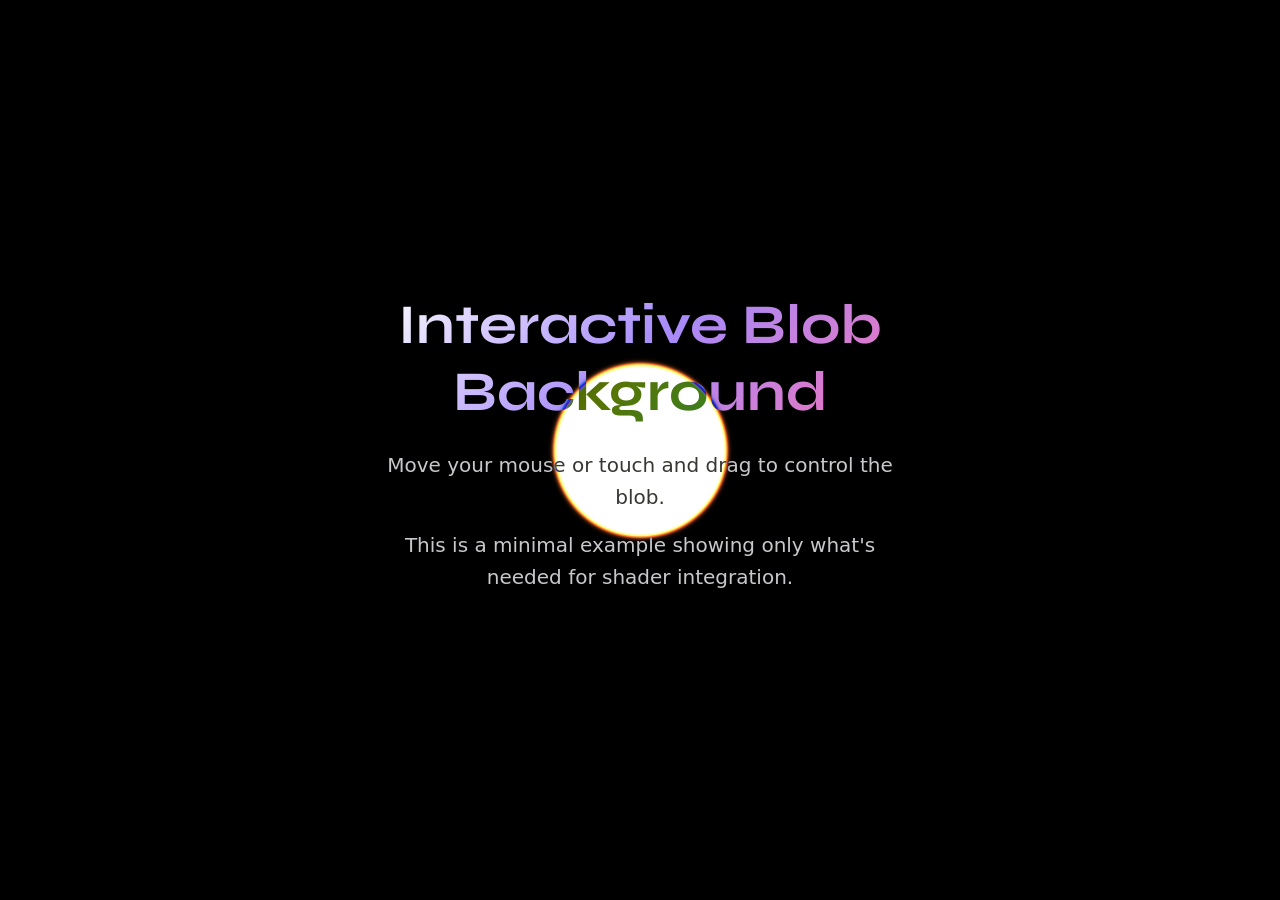
==== commit ebcf6e80: "Add favicon to HTML files" ====
--- a/minimal-example.html
+++ b/minimal-example.html
@@ -5,6 +5,7 @@
 	<meta charset="UTF-8">
 	<meta name="viewport" content="width=device-width, initial-scale=1.0">
 	<title>Minimal Shader Background Example</title>
+	<link rel="icon" type="image/x-icon" href="favicon.ico">
 	<!-- Google Fonts -->
 	<link rel="stylesheet" href="https://fonts.googleapis.com/css2?family=Syne:wght@400;600;700&display=swap">
 
